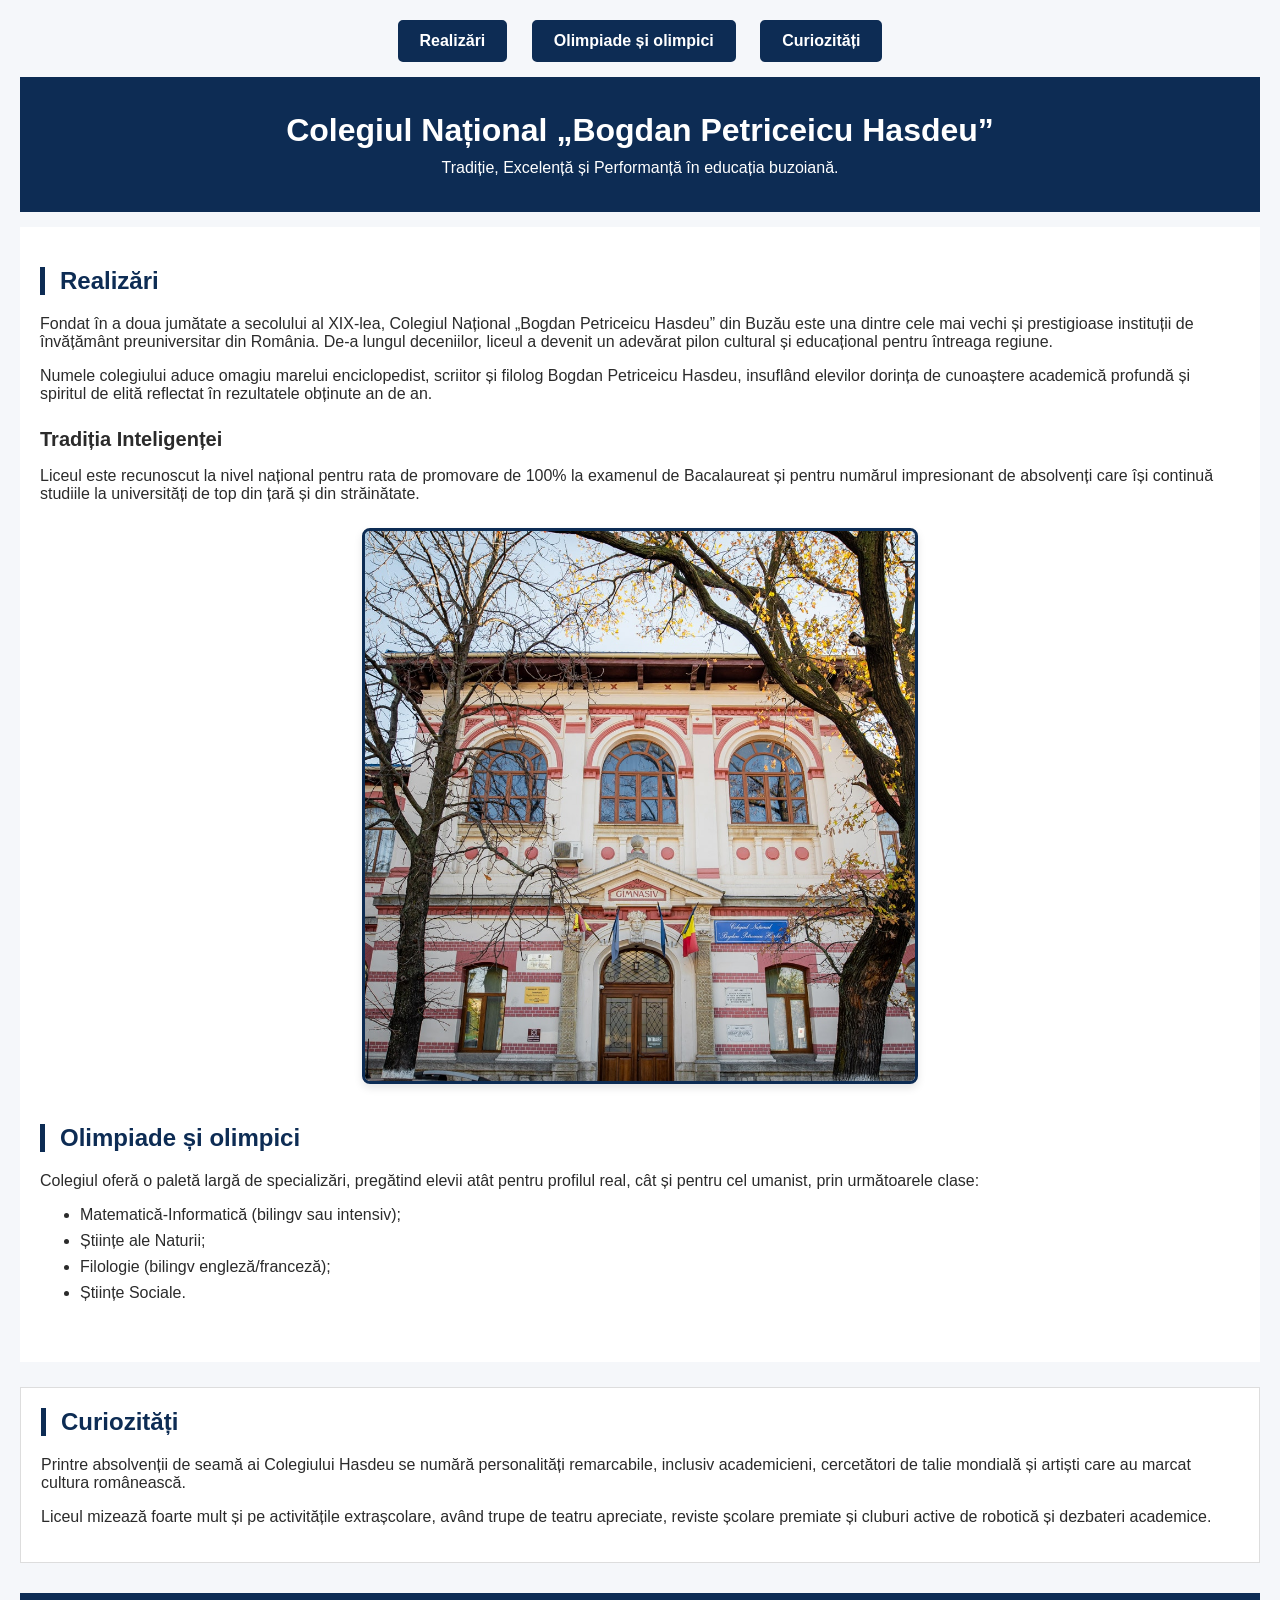
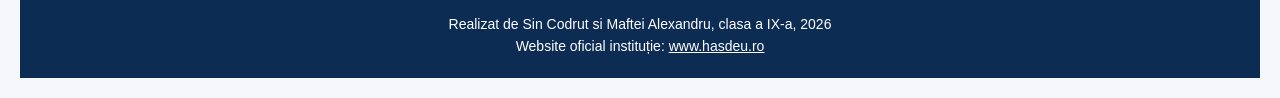
==== index.html @ cae5a314 "Add files via upload" ====
<!DOCTYPE html>
<html lang="ro">
<head>
    <meta charset="UTF-8">
    <title>Colegiul Național B.P. Hasdeu</title>
    
    <!-- PICTORAMA PENTRU TAB-UL BROWSERULUI -->
    <link rel="icon" type="image/x-icon" href="https://www.gstatic.com/lamda/images/favicon_v1_150160d13583ee50c6b9.ico">
    
    <!-- CSS-ul integrat direct în HTML -->
    <style>
        /* Stiluri generale pentru pagină */
        body {
            background-color: #f5f7fa;
            font-family: 'Segoe UI', Tahoma, Geneva, Verdana, sans-serif;
            margin: 20px;
            padding: 0;
            color: #2b2b2b;
        }

        /* Meniul cu butoane în partea de sus a paginii */
        nav {
            text-align: center;
            margin-bottom: 15px;
        }

        /* Stilizarea link-urilor sub formă de BUTOANE */
        nav a {
            display: inline-block;
            background-color: #0d2c54;
            color: #ffffff;
            text-decoration: none;
            font-weight: bold;
            padding: 10px 20px;
            margin: 0 10px;
            border-radius: 5px;
            border: 2px solid #0d2c54;
            transition: all 0.3s ease;
        }

        nav a:hover {
            background-color: #ffffff;
            color: #0d2c54;
            border-color: #0d2c54;
        }

        /* Stilizare pentru Antet */
        header {
            background-color: #0d2c54;
            color: #ffffff;
            padding: 35px 25px;
            text-align: center;
        }

        header h1 {
            margin: 0;
            font-size: 32px;
        }

        header p {
            margin: 10px 0 0 0;
        }

        /* Stilizare pentru Zona Principală */
        main {
            background-color: #ffffff;
            padding: 20px;
            margin-top: 15px;
        }

        main section {
            margin-bottom: 40px;
        }

        /* Titlurile de secțiune cu linie verticală în stânga, exact ca în imagini */
        main h2 {
            color: #0d2c54;
            border-left: 5px solid #0d2c54;
            padding-left: 15px;
            font-size: 24px;
            margin-top: 20px;
            margin-bottom: 20px;
        }

        main h3 {
            color: #2b2b2b;
            font-size: 20px;
            margin-top: 25px;
            margin-bottom: 10px;
        }

        /* Structura pentru centrarea imaginii din pagină */
        .zona-imagine {
            display: flex;
            justify-content: center;
            align-items: center;
            margin: 25px 0;
        }

        .foto-proiect {
            max-width: 100%;
            width: 550px;
            height: auto;
            border: 3px solid #0d2c54;
            border-radius: 8px;
            box-shadow: 0 4px 8px rgba(0, 0, 0, 0.1);
        }

        /* Stil pentru listele cu buline */
        main ul {
            margin-left: 20px;
            padding-left: 20px;
        }

        main li {
            margin-bottom: 8px;
        }

        /* Stilizare pentru secțiunea Curiozități (zona de jos) */
        .zona-curiozitati {
            background-color: #ffffff;
            padding: 20px;
            margin-top: 25px;
            border: 1px solid #dddddd;
        }

        .zona-curiozitati h2 {
            color: #0d2c54;
            border-left: 5px solid #0d2c54;
            padding-left: 15px;
            font-size: 24px;
            margin-top: 0;
        }

        /* Stilizare pentru Subsol */
        footer {
            background-color: #0d2c54;
            color: #ffffff;
            text-align: center;
            padding: 20px;
            margin-top: 30px;
            font-size: 14px;
            line-height: 1.6;
        }

        footer a {
            color: #ffffff;
            text-decoration: underline;
        }
    </style>
</head>
<body>

    <!-- Meniul cu cele 3 butoane care deschid pagini noi complet albe -->
    <nav>
        <a href="realizari.html" target="_blank">Realizări</a>
        <a href="Olimpiade-si-olimpici.html" class="buton-meniu">Olimpiade și olimpici</a>
        <a href="curiozitati.html" target="_blank">Curiozități</a>
    </nav>

    <!-- Antetul paginii -->
    <header>
        <h1>Colegiul Național „Bogdan Petriceicu Hasdeu”</h1>
        <p>Tradiție, Excelență și Performanță în educația buzoiană.</p>
    </header>

    <!-- Zona principală de conținut -->
    <main>
        <!-- Secțiunea 1: Realizări -->
        <section id="realizari">
            <h2>Realizări</h2>
            <article>
                <p>Fondat în a doua jumătate a secolului al XIX-lea, Colegiul Național „Bogdan Petriceicu Hasdeu” din Buzău este una dintre cele mai vechi și prestigioase instituții de învățământ preuniversitar din România. De-a lungul deceniilor, liceul a devenit un adevărat pilon cultural și educațional pentru întreaga regiune.</p>
                <p>Numele colegiului aduce omagiu marelui enciclopedist, scriitor și filolog Bogdan Petriceicu Hasdeu, insuflând elevilor dorința de cunoaștere academică profundă și spiritul de elită reflectat în rezultatele obținute an de an.</p>
            </article>

            <article>
                <h3>Tradiția Inteligenței</h3>
                <p>Liceul este recunoscut la nivel național pentru rata de promovare de 100% la examenul de Bacalaureat și pentru numărul impresionant de absolvenți care își continuă studiile la universități de top din țară și din străinătate.</p>
                
                <!-- Singura imagine din proiect, plasată corect sub Tradiția Inteligenței -->
                <div class="zona-imagine">
                    <img src="imagini/liceu" alt="Clădirea istorică a Colegiului Hasdeu" class="foto-proiect" onerror="this.onerror=null; this.src='imagini/liceu.jpg';">
                </div>
            </article>
        </section>

        <!-- Secțiunea 2: Olimpiade și olimpici (FĂRĂ POZĂ REPETATĂ ACUM) -->
        <section id="olimpiade">
            <h2>Olimpiade și olimpici</h2>
            <article>
                <p>Colegiul oferă o paletă largă de specializări, pregătind elevii atât pentru profilul real, cât și pentru cel umanist, prin următoarele clase:</p>
                <ul>
                    <li>Matematică-Informatică (bilingv sau intensiv);</li>
                    <li>Științe ale Naturii;</li>
                    <li>Filologie (bilingv engleză/franceză);</li>
                    <li>Științe Sociale.</li>
                </ul>
            </article>
        </section>
    </main>

    <!-- Secțiunea 3: Curiozități (Caseta de jos) -->
    <div class="zona-curiozitati" id="curiozitati">
        <h2>Curiozități</h2>
        <p>Printre absolvenții de seamă ai Colegiului Hasdeu se numără personalități remarcabile, inclusiv academicieni, cercetători de talie mondială și artiști care au marcat cultura românească.</p>
        <p>Liceul mizează foarte mult și pe activitățile extrașcolare, având trupe de teatru apreciate, reviste școlare premiate și cluburi active de robotică și dezbateri academice.</p>
    </div>

    <!-- Subsolul paginii -->
    <footer>
        <div>Realizat de Sin Codrut si Maftei Alexandru, clasa a IX-a, 2026</div>
        <div>Website oficial instituție: <a href="http://www.hasdeu.ro" target="_blank">www.hasdeu.ro</a></div>
    </footer>

</body>
</html>
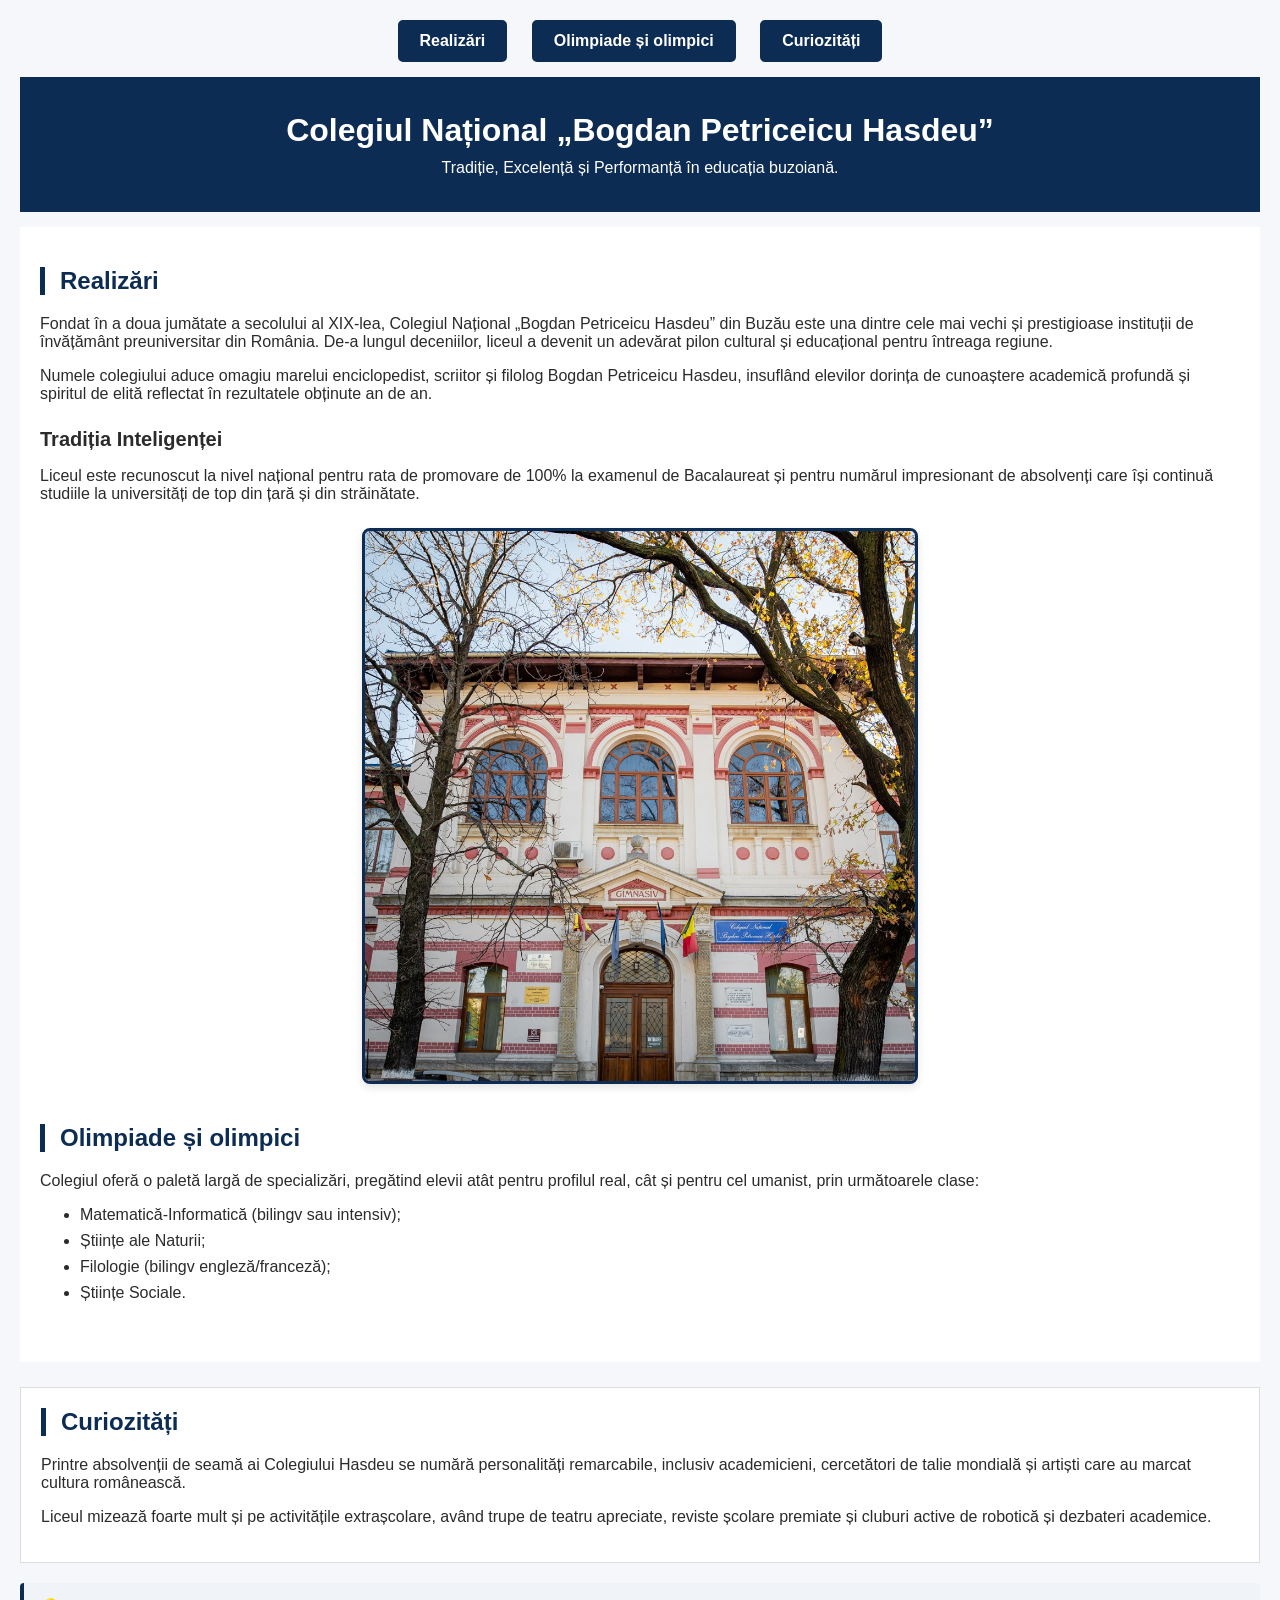
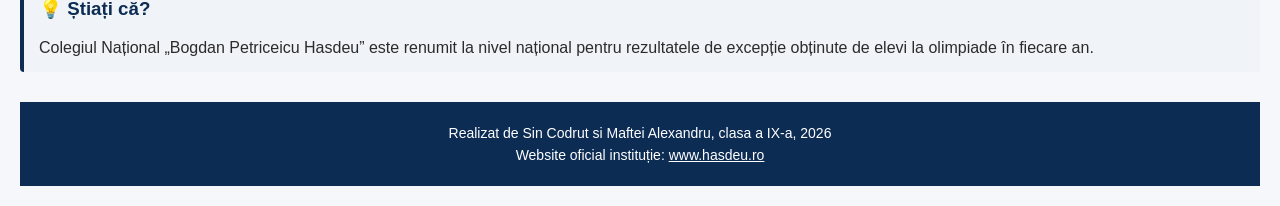
==== commit 3aa48373: "Add files via upload" ====
--- a/index.html
+++ b/index.html
@@ -3,170 +3,23 @@
 <head>
     <meta charset="UTF-8">
     <title>Colegiul Național B.P. Hasdeu</title>
-    
-    <!-- PICTORAMA PENTRU TAB-UL BROWSERULUI -->
-    <link rel="icon" type="image/x-icon" href="https://www.gstatic.com/lamda/images/favicon_v1_150160d13583ee50c6b9.ico">
-    
-    <!-- CSS-ul integrat direct în HTML -->
-    <style>
-        /* Stiluri generale pentru pagină */
-        body {
-            background-color: #f5f7fa;
-            font-family: 'Segoe UI', Tahoma, Geneva, Verdana, sans-serif;
-            margin: 20px;
-            padding: 0;
-            color: #2b2b2b;
-        }
+    <link rel="stylesheet" href="style.css">
 
-        /* Meniul cu butoane în partea de sus a paginii */
-        nav {
-            text-align: center;
-            margin-bottom: 15px;
-        }
-
-        /* Stilizarea link-urilor sub formă de BUTOANE */
-        nav a {
-            display: inline-block;
-            background-color: #0d2c54;
-            color: #ffffff;
-            text-decoration: none;
-            font-weight: bold;
-            padding: 10px 20px;
-            margin: 0 10px;
-            border-radius: 5px;
-            border: 2px solid #0d2c54;
-            transition: all 0.3s ease;
-        }
-
-        nav a:hover {
-            background-color: #ffffff;
-            color: #0d2c54;
-            border-color: #0d2c54;
-        }
-
-        /* Stilizare pentru Antet */
-        header {
-            background-color: #0d2c54;
-            color: #ffffff;
-            padding: 35px 25px;
-            text-align: center;
-        }
-
-        header h1 {
-            margin: 0;
-            font-size: 32px;
-        }
-
-        header p {
-            margin: 10px 0 0 0;
-        }
-
-        /* Stilizare pentru Zona Principală */
-        main {
-            background-color: #ffffff;
-            padding: 20px;
-            margin-top: 15px;
-        }
-
-        main section {
-            margin-bottom: 40px;
-        }
-
-        /* Titlurile de secțiune cu linie verticală în stânga, exact ca în imagini */
-        main h2 {
-            color: #0d2c54;
-            border-left: 5px solid #0d2c54;
-            padding-left: 15px;
-            font-size: 24px;
-            margin-top: 20px;
-            margin-bottom: 20px;
-        }
-
-        main h3 {
-            color: #2b2b2b;
-            font-size: 20px;
-            margin-top: 25px;
-            margin-bottom: 10px;
-        }
-
-        /* Structura pentru centrarea imaginii din pagină */
-        .zona-imagine {
-            display: flex;
-            justify-content: center;
-            align-items: center;
-            margin: 25px 0;
-        }
-
-        .foto-proiect {
-            max-width: 100%;
-            width: 550px;
-            height: auto;
-            border: 3px solid #0d2c54;
-            border-radius: 8px;
-            box-shadow: 0 4px 8px rgba(0, 0, 0, 0.1);
-        }
-
-        /* Stil pentru listele cu buline */
-        main ul {
-            margin-left: 20px;
-            padding-left: 20px;
-        }
-
-        main li {
-            margin-bottom: 8px;
-        }
-
-        /* Stilizare pentru secțiunea Curiozități (zona de jos) */
-        .zona-curiozitati {
-            background-color: #ffffff;
-            padding: 20px;
-            margin-top: 25px;
-            border: 1px solid #dddddd;
-        }
-
-        .zona-curiozitati h2 {
-            color: #0d2c54;
-            border-left: 5px solid #0d2c54;
-            padding-left: 15px;
-            font-size: 24px;
-            margin-top: 0;
-        }
-
-        /* Stilizare pentru Subsol */
-        footer {
-            background-color: #0d2c54;
-            color: #ffffff;
-            text-align: center;
-            padding: 20px;
-            margin-top: 30px;
-            font-size: 14px;
-            line-height: 1.6;
-        }
-
-        footer a {
-            color: #ffffff;
-            text-decoration: underline;
-        }
-    </style>
 </head>
 <body>
 
-    <!-- Meniul cu cele 3 butoane care deschid pagini noi complet albe -->
     <nav>
         <a href="realizari.html" target="_blank">Realizări</a>
         <a href="Olimpiade-si-olimpici.html" class="buton-meniu">Olimpiade și olimpici</a>
         <a href="curiozitati.html" target="_blank">Curiozități</a>
     </nav>
 
-    <!-- Antetul paginii -->
     <header>
         <h1>Colegiul Național „Bogdan Petriceicu Hasdeu”</h1>
         <p>Tradiție, Excelență și Performanță în educația buzoiană.</p>
     </header>
 
-    <!-- Zona principală de conținut -->
     <main>
-        <!-- Secțiunea 1: Realizări -->
         <section id="realizari">
             <h2>Realizări</h2>
             <article>
@@ -178,14 +31,12 @@
                 <h3>Tradiția Inteligenței</h3>
                 <p>Liceul este recunoscut la nivel național pentru rata de promovare de 100% la examenul de Bacalaureat și pentru numărul impresionant de absolvenți care își continuă studiile la universități de top din țară și din străinătate.</p>
                 
-                <!-- Singura imagine din proiect, plasată corect sub Tradiția Inteligenței -->
                 <div class="zona-imagine">
                     <img src="imagini/liceu" alt="Clădirea istorică a Colegiului Hasdeu" class="foto-proiect" onerror="this.onerror=null; this.src='imagini/liceu.jpg';">
                 </div>
             </article>
         </section>
 
-        <!-- Secțiunea 2: Olimpiade și olimpici (FĂRĂ POZĂ REPETATĂ ACUM) -->
         <section id="olimpiade">
             <h2>Olimpiade și olimpici</h2>
             <article>
@@ -200,14 +51,17 @@
         </section>
     </main>
 
-    <!-- Secțiunea 3: Curiozități (Caseta de jos) -->
     <div class="zona-curiozitati" id="curiozitati">
         <h2>Curiozități</h2>
         <p>Printre absolvenții de seamă ai Colegiului Hasdeu se numără personalități remarcabile, inclusiv academicieni, cercetători de talie mondială și artiști care au marcat cultura românească.</p>
         <p>Liceul mizează foarte mult și pe activitățile extrașcolare, având trupe de teatru apreciate, reviste școlare premiate și cluburi active de robotică și dezbateri academice.</p>
     </div>
 
-    <!-- Subsolul paginii -->
+    <aside style="background-color: #f0f4f8; padding: 15px; border-left: 4px solid #0d2c54; margin: 20px 0; border-radius: 4px;">
+        <h3 style="margin-top: 0; color: #0d2c54;">💡 Știați că?</h3>
+        <p style="margin-bottom: 0;">Colegiul Național „Bogdan Petriceicu Hasdeu” este renumit la nivel național pentru rezultatele de excepție obținute de elevi la olimpiade în fiecare an.</p>
+    </aside>
+
     <footer>
         <div>Realizat de Sin Codrut si Maftei Alexandru, clasa a IX-a, 2026</div>
         <div>Website oficial instituție: <a href="http://www.hasdeu.ro" target="_blank">www.hasdeu.ro</a></div>
--- a/style.css
+++ b/style.css
@@ -0,0 +1,128 @@
+ body {
+            background-color: #f5f7fa;
+            font-family: 'Segoe UI', Tahoma, Geneva, Verdana, sans-serif;
+            margin: 20px;
+            padding: 0;
+            color: #2b2b2b;
+        }
+
+        nav {
+            text-align: center;
+            margin-bottom: 15px;
+        }
+
+        nav a {
+            display: inline-block;
+            background-color: #0d2c54;
+            color: #ffffff;
+            text-decoration: none;
+            font-weight: bold;
+            padding: 10px 20px;
+            margin: 0 10px;
+            border-radius: 5px;
+            border: 2px solid #0d2c54;
+            transition: all 0.3s ease;
+        }
+
+        nav a:hover {
+            background-color: #ffffff;
+            color: #0d2c54;
+            border-color: #0d2c54;
+        }
+
+        header {
+            background-color: #0d2c54;
+            color: #ffffff;
+            padding: 35px 25px;
+            text-align: center;
+        }
+
+        header h1 {
+            margin: 0;
+            font-size: 32px;
+        }
+
+        header p {
+            margin: 10px 0 0 0;
+        }
+
+        main {
+            background-color: #ffffff;
+            padding: 20px;
+            margin-top: 15px;
+        }
+
+        main section {
+            margin-bottom: 40px;
+        }
+ 
+        main h2 {
+            color: #0d2c54;
+            border-left: 5px solid #0d2c54;
+            padding-left: 15px;
+            font-size: 24px;
+            margin-top: 20px;
+            margin-bottom: 20px;
+        }
+
+        main h3 {
+            color: #2b2b2b;
+            font-size: 20px;
+            margin-top: 25px;
+            margin-bottom: 10px;
+        }
+
+        .zona-imagine {
+            display: flex;
+            justify-content: center;
+            align-items: center;
+            margin: 25px 0;
+        }
+
+        .foto-proiect {
+            max-width: 100%;
+            width: 550px;
+            height: auto;
+            border: 3px solid #0d2c54;
+            border-radius: 8px;
+            box-shadow: 0 4px 8px rgba(0, 0, 0, 0.1);
+        }
+
+        main ul {
+            margin-left: 20px;
+            padding-left: 20px;
+        }
+
+        main li {
+            margin-bottom: 8px;
+        }
+
+        .zona-curiozitati {
+            background-color: #ffffff;
+            padding: 20px;
+            margin-top: 25px;
+            border: 1px solid #dddddd;
+        }
+
+        .zona-curiozitati h2 {
+            color: #0d2c54;
+            border-left: 5px solid #0d2c54;
+            padding-left: 15px;
+            font-size: 24px;
+            margin-top: 0;
+        }
+
+        footer {
+            background-color: #0d2c54;
+            color: #ffffff;
+            text-align: center;
+            padding: 20px;
+            margin-top: 30px;
+            font-size: 14px;
+            line-height: 1.6;
+        }
+
+        footer a {
+            color: #ffffff;
+            text-decoration: underline;
+        }
